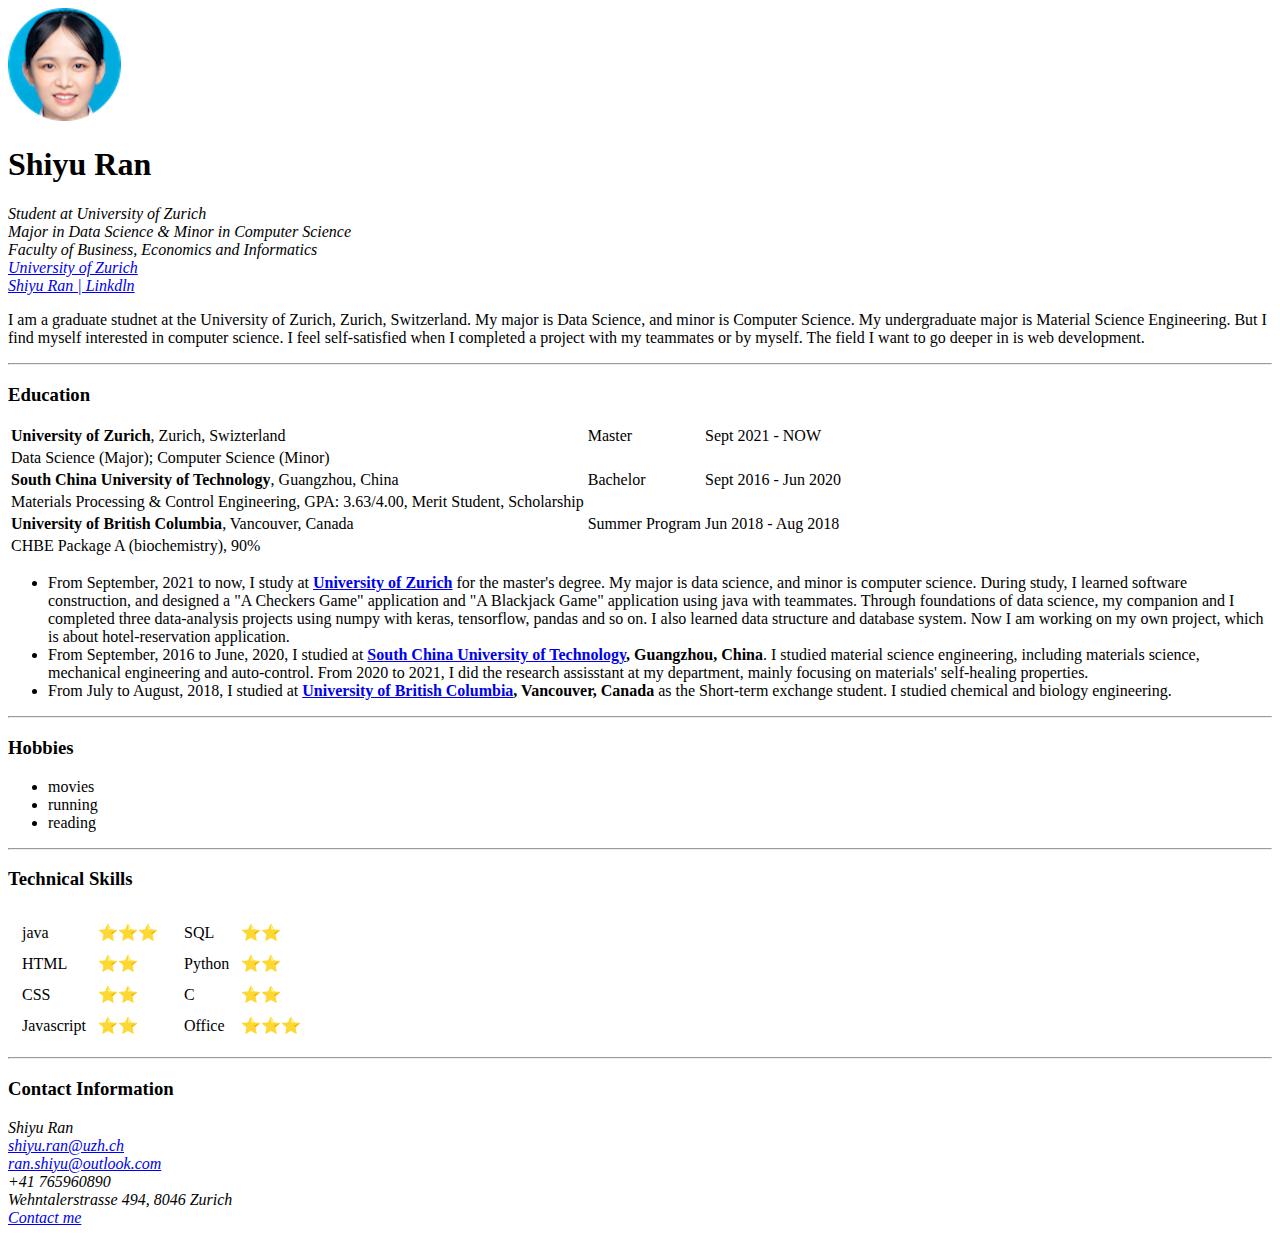
==== index.html @ 2a91918e "Add files via upload" ====
<!DOCTYPE html>
    <html lang="en">
        <head>
            <meta charset="UTF-8">
            <meta http-equiv="X-UA-Compatible" content="IE=edge">
            <meta name="viewport" content="width=device-width, initial-scale=1.0">
            <title>Shiyu's Personal Site</title>
        </head>
            <body>
                <img src="images/shiyu_photo.png" alt="Shiyu's personal picture">
                <h1>Shiyu Ran</h1> 
                <p>
                    <em>Student at University of Zurich</em><br>
                    <em>Major in Data Science & Minor in Computer Science </em><br>
                    <em>Faculty of Business, Economics and Informatics</em><br>
                    <em><a href="https://www.uzh.ch/de.html">University of Zurich</a></em><br>
                    <em><a href="https://www.linkedin.com/in/shiyu-ran990124/">Shiyu Ran | Linkdln</a></em>
                </p> 
                <p>
                    I am a graduate studnet at the University of Zurich, Zurich, Switzerland.
                    My major is Data Science, and minor is Computer Science. My undergraduate major is Material Science Engineering.
                    But I find myself interested in computer science. I feel self-satisfied when I completed a project with my 
                    teammates or by myself. The field I want to go deeper in is web development.
                </p> 
                <hr>
                <h3>Education</h3>
                <table>
                    <tbody>
                        <tr>
                            <td><Strong>University of Zurich</Strong>, Zurich, Swizterland</td>
                            <td>Master</td>
                            <td>Sept 2021 - NOW</td>
                        </tr>
                        <tr>
                            <td>Data Science (Major); Computer Science (Minor)</td>
                        </tr>
                    </tbody>
                    <tbody>
                        <tr>
                            <td><strong>South China University of Technology</strong>, Guangzhou, China</td>
                            <td>Bachelor</td>
                            <td>Sept 2016 - Jun 2020</td>
                        </tr>
                        <tr>
                            <td>Materials Processing & Control Engineering, GPA: 3.63/4.00, Merit Student, Scholarship</td>
                        </tr>
                    </tbody>
                    <tbody>
                        <tr>
                            <td><strong>University of British Columbia</strong>, Vancouver, Canada</td>
                            <td>Summer Program</td>
                            <td>Jun 2018 - Aug 2018</td>
                        </tr>
                        <tr>
                            <td> CHBE Package A (biochemistry), 90%</td>
                        </tr>
                    </tbody>
                </table>
                <ul>
                    <li>From September, 2021 to now, I study at <strong><a href="https://www.uzh.ch/de.html">University of Zurich</a></strong> for the master's degree. My major is
                    data science, and minor is computer science. During study, I learned software construction, and designed a "A Checkers Game" application and 
                    "A Blackjack Game" application using java with teammates. Through foundations of data science, my companion and I completed three data-analysis projects
                    using numpy with keras, tensorflow, pandas and so on. I also learned data structure and database system. Now I am working on my own project, 
                    which is about hotel-reservation application.</li> 
                
                    <li>From September, 2016 to June, 2020, I studied at <strong><a href="https://www.scut.edu.cn/">South China University of Technology</a>, Guangzhou, China</strong>. I studied material science
                    engineering, including materials science, mechanical engineering and auto-control. From 2020 to 2021, I did the research assisstant at my department,
                    mainly focusing on materials' self-healing properties.</li>
                
                    <li>From July to August, 2018, I studied at <strong><a href="https://www.ubc.ca/">University of British Columbia</a>, Vancouver, Canada</strong> as the Short-term exchange student.
                    I studied chemical and biology engineering.</li>
                </ul>
                <hr>
                <h3>Hobbies</h3>
                <ul>
                    <li>movies</li>
                    <li>running</li>
                    <li>reading</li>
                </ul>
                <hr>
                <h3>Technical Skills</h3>
                <table>
                    <tr>
                        <td>
                            <table cellspacing="10">
                                <tbody>
                                    <tr>
                                        <td>java</td>
                                        <td>&#11088&#11088&#11088</td>
                                    </tr>
                                    <tr>
                                        <td>HTML</td>
                                        <td>&#11088&#11088</td>
                                    </tr>
                                    <tr>
                                        <td>CSS</td>
                                        <td>&#11088&#11088</td>
                                    </tr>
                                    <tr>
                                        <td>Javascript</td>
                                        <td>&#11088&#11088</td>
                                    </tr>
                                </tbody>
                            </table>  
                        </td>
                        <td>
                            <table cellspacing="10">
                                <tbody>
                                    <tr>
                                        <td>SQL</td>
                                        <td>&#11088&#11088</td>
                                    </tr>
                                    <tr>
                                        <td>Python</td>
                                        <td>&#11088&#11088</td>
                                    </tr>
                                    <tr>
                                        <td>C</td>
                                        <td>&#11088&#11088</td>
                                    </tr>
                                    <tr>
                                        <td>Office</td>
                                        <td>&#11088&#11088&#11088</td>
                                    </tr>
                                </tbody>
                            </table>
                        </td>
                    </tr>
                </table>
                <hr>
                <h3>Contact Information</h3>
                <address>Shiyu Ran</address>
                <address><a href="shiyu.ran@uzh.ch">shiyu.ran@uzh.ch</a></address>
                <address><a href="ran.shiyu@outlook.com">ran.shiyu@outlook.com</a></address>
                <address>+41 765960890</address>
                <address>Wehntalerstrasse 494, 8046 Zurich</address>
                <address><a href="contact_me.html">Contact me</a></address>
            </body>
    </html>
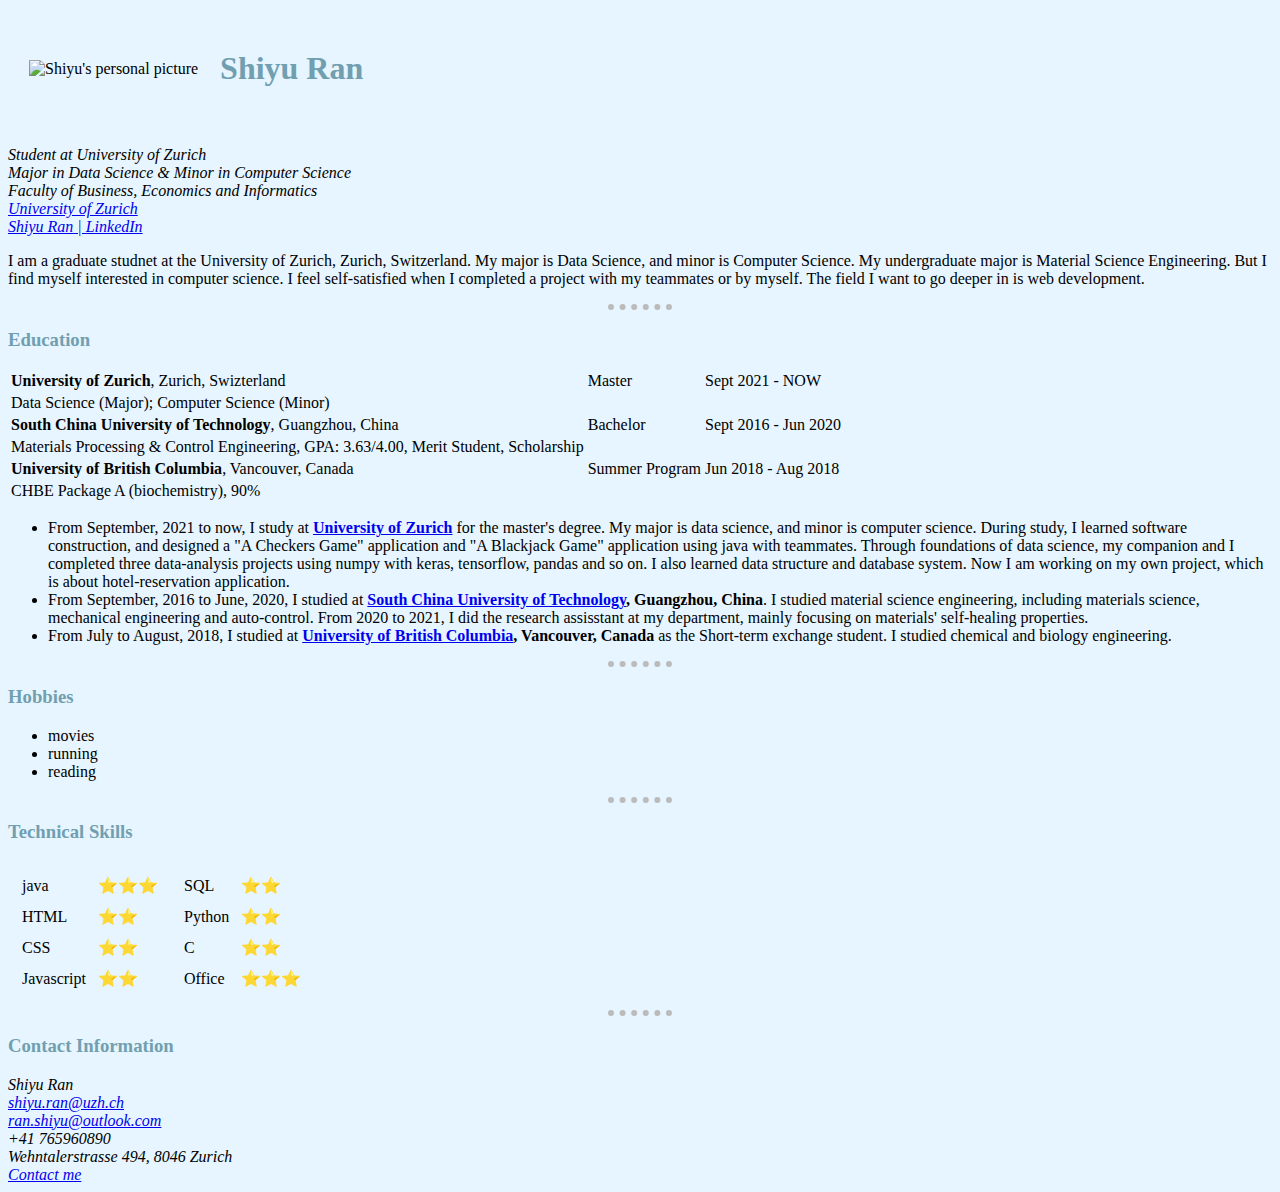
==== commit e236cbfe: "Add files via upload" ====
--- a/index.html
+++ b/index.html
@@ -1,139 +1,155 @@
 <!DOCTYPE html>
-    <html lang="en">
-        <head>
-            <meta charset="UTF-8">
-            <meta http-equiv="X-UA-Compatible" content="IE=edge">
-            <meta name="viewport" content="width=device-width, initial-scale=1.0">
-            <title>Shiyu's Personal Site</title>
-        </head>
-            <body>
-                <img src="images/shiyu_photo.png" alt="Shiyu's personal picture">
-                <h1>Shiyu Ran</h1> 
-                <p>
-                    <em>Student at University of Zurich</em><br>
-                    <em>Major in Data Science & Minor in Computer Science </em><br>
-                    <em>Faculty of Business, Economics and Informatics</em><br>
-                    <em><a href="https://www.uzh.ch/de.html">University of Zurich</a></em><br>
-                    <em><a href="https://www.linkedin.com/in/shiyu-ran990124/">Shiyu Ran | Linkdln</a></em>
-                </p> 
-                <p>
-                    I am a graduate studnet at the University of Zurich, Zurich, Switzerland.
-                    My major is Data Science, and minor is Computer Science. My undergraduate major is Material Science Engineering.
-                    But I find myself interested in computer science. I feel self-satisfied when I completed a project with my 
-                    teammates or by myself. The field I want to go deeper in is web development.
-                </p> 
-                <hr>
-                <h3>Education</h3>
-                <table>
+<html lang="en">
+
+<head>
+    <meta charset="UTF-8">
+    <meta http-equiv="X-UA-Compatible" content="IE=edge">
+    <meta name="viewport" content="width=device-width, initial-scale=1.0"> 
+    <title>Shiyu's Personal Site</title>
+    <link rel="stylesheet" href="css/styles.css">
+</head>
+
+
+<body>
+    <table cellspacing="20">
+        <tr>
+            <td><img class="my-photo" src="images/shiyu_photo.png" alt="Shiyu's personal picture"></td>
+            <td><h1>Shiyu Ran</h1></td>
+        </tr>
+    </table>
+    <p>
+        <em>Student at University of Zurich</em><br>
+        <em>Major in Data Science & Minor in Computer Science </em><br>
+        <em>Faculty of Business, Economics and Informatics</em><br>
+        <em><a href="https://www.uzh.ch/de.html">University of Zurich</a></em><br>
+        <em><a href="https://www.linkedin.com/in/shiyu-ran990124/">Shiyu Ran | LinkedIn</a></em>
+    </p>
+    <p>
+        I am a graduate studnet at the University of Zurich, Zurich, Switzerland.
+        My major is Data Science, and minor is Computer Science. My undergraduate major is Material Science Engineering.
+        But I find myself interested in computer science. I feel self-satisfied when I completed a project with my
+        teammates or by myself. The field I want to go deeper in is web development.
+    </p>
+    <hr>
+    <h3>Education</h3>
+    <table>
+        <tbody>
+            <tr>
+                <td><Strong>University of Zurich</Strong>, Zurich, Swizterland</td>
+                <td>Master</td>
+                <td>Sept 2021 - NOW</td>
+            </tr>
+            <tr>
+                <td>Data Science (Major); Computer Science (Minor)</td>
+            </tr>
+        </tbody>
+        <tbody>
+            <tr>
+                <td><strong>South China University of Technology</strong>, Guangzhou, China</td>
+                <td>Bachelor</td>
+                <td>Sept 2016 - Jun 2020</td>
+            </tr>
+            <tr>
+                <td>Materials Processing & Control Engineering, GPA: 3.63/4.00, Merit Student, Scholarship</td>
+            </tr>
+        </tbody>
+        <tbody>
+            <tr>
+                <td><strong>University of British Columbia</strong>, Vancouver, Canada</td>
+                <td>Summer Program</td>
+                <td>Jun 2018 - Aug 2018</td>
+            </tr>
+            <tr>
+                <td> CHBE Package A (biochemistry), 90%</td>
+            </tr>
+        </tbody>
+    </table>
+    <ul>
+        <li>From September, 2021 to now, I study at <strong><a href="https://www.uzh.ch/de.html">University of
+                    Zurich</a></strong> for the master's degree. My major is
+            data science, and minor is computer science. During study, I learned software construction, and designed a
+            "A Checkers Game" application and
+            "A Blackjack Game" application using java with teammates. Through foundations of data science, my companion
+            and I completed three data-analysis projects
+            using numpy with keras, tensorflow, pandas and so on. I also learned data structure and database system. Now
+            I am working on my own project,
+            which is about hotel-reservation application.</li>
+
+        <li>From September, 2016 to June, 2020, I studied at <strong><a href="https://www.scut.edu.cn/">South China
+                    University of Technology</a>, Guangzhou, China</strong>. I studied material science
+            engineering, including materials science, mechanical engineering and auto-control. From 2020 to 2021, I did
+            the research assisstant at my department,
+            mainly focusing on materials' self-healing properties.</li>
+
+        <li>From July to August, 2018, I studied at <strong><a href="https://www.ubc.ca/">University of British
+                    Columbia</a>, Vancouver, Canada</strong> as the Short-term exchange student.
+            I studied chemical and biology engineering.</li>
+    </ul>
+    <hr>
+    <h3>Hobbies</h3>
+    <ul>
+        <li>movies</li>
+        <li>running</li>
+        <li>reading</li>
+    </ul>
+    <hr>
+    <h3>Technical Skills</h3>
+    <table>
+        <tr>
+            <td>
+                <table cellspacing="10">
                     <tbody>
                         <tr>
-                            <td><Strong>University of Zurich</Strong>, Zurich, Swizterland</td>
-                            <td>Master</td>
-                            <td>Sept 2021 - NOW</td>
+                            <td>java</td>
+                            <td>&#11088&#11088&#11088</td>
                         </tr>
                         <tr>
-                            <td>Data Science (Major); Computer Science (Minor)</td>
-                        </tr>
-                    </tbody>
-                    <tbody>
-                        <tr>
-                            <td><strong>South China University of Technology</strong>, Guangzhou, China</td>
-                            <td>Bachelor</td>
-                            <td>Sept 2016 - Jun 2020</td>
+                            <td>HTML</td>
+                            <td>&#11088&#11088</td>
                         </tr>
                         <tr>
-                            <td>Materials Processing & Control Engineering, GPA: 3.63/4.00, Merit Student, Scholarship</td>
-                        </tr>
-                    </tbody>
-                    <tbody>
-                        <tr>
-                            <td><strong>University of British Columbia</strong>, Vancouver, Canada</td>
-                            <td>Summer Program</td>
-                            <td>Jun 2018 - Aug 2018</td>
+                            <td>CSS</td>
+                            <td>&#11088&#11088</td>
                         </tr>
                         <tr>
-                            <td> CHBE Package A (biochemistry), 90%</td>
+                            <td>Javascript</td>
+                            <td>&#11088&#11088</td>
                         </tr>
                     </tbody>
                 </table>
-                <ul>
-                    <li>From September, 2021 to now, I study at <strong><a href="https://www.uzh.ch/de.html">University of Zurich</a></strong> for the master's degree. My major is
-                    data science, and minor is computer science. During study, I learned software construction, and designed a "A Checkers Game" application and 
-                    "A Blackjack Game" application using java with teammates. Through foundations of data science, my companion and I completed three data-analysis projects
-                    using numpy with keras, tensorflow, pandas and so on. I also learned data structure and database system. Now I am working on my own project, 
-                    which is about hotel-reservation application.</li> 
-                
-                    <li>From September, 2016 to June, 2020, I studied at <strong><a href="https://www.scut.edu.cn/">South China University of Technology</a>, Guangzhou, China</strong>. I studied material science
-                    engineering, including materials science, mechanical engineering and auto-control. From 2020 to 2021, I did the research assisstant at my department,
-                    mainly focusing on materials' self-healing properties.</li>
-                
-                    <li>From July to August, 2018, I studied at <strong><a href="https://www.ubc.ca/">University of British Columbia</a>, Vancouver, Canada</strong> as the Short-term exchange student.
-                    I studied chemical and biology engineering.</li>
-                </ul>
-                <hr>
-                <h3>Hobbies</h3>
-                <ul>
-                    <li>movies</li>
-                    <li>running</li>
-                    <li>reading</li>
-                </ul>
-                <hr>
-                <h3>Technical Skills</h3>
-                <table>
-                    <tr>
-                        <td>
-                            <table cellspacing="10">
-                                <tbody>
-                                    <tr>
-                                        <td>java</td>
-                                        <td>&#11088&#11088&#11088</td>
-                                    </tr>
-                                    <tr>
-                                        <td>HTML</td>
-                                        <td>&#11088&#11088</td>
-                                    </tr>
-                                    <tr>
-                                        <td>CSS</td>
-                                        <td>&#11088&#11088</td>
-                                    </tr>
-                                    <tr>
-                                        <td>Javascript</td>
-                                        <td>&#11088&#11088</td>
-                                    </tr>
-                                </tbody>
-                            </table>  
-                        </td>
-                        <td>
-                            <table cellspacing="10">
-                                <tbody>
-                                    <tr>
-                                        <td>SQL</td>
-                                        <td>&#11088&#11088</td>
-                                    </tr>
-                                    <tr>
-                                        <td>Python</td>
-                                        <td>&#11088&#11088</td>
-                                    </tr>
-                                    <tr>
-                                        <td>C</td>
-                                        <td>&#11088&#11088</td>
-                                    </tr>
-                                    <tr>
-                                        <td>Office</td>
-                                        <td>&#11088&#11088&#11088</td>
-                                    </tr>
-                                </tbody>
-                            </table>
-                        </td>
-                    </tr>
+            </td>
+            <td>
+                <table cellspacing="10">
+                    <tbody>
+                        <tr>
+                            <td>SQL</td>
+                            <td>&#11088&#11088</td>
+                        </tr>
+                        <tr>
+                            <td>Python</td>
+                            <td>&#11088&#11088</td>
+                        </tr>
+                        <tr>
+                            <td>C</td>
+                            <td>&#11088&#11088</td>
+                        </tr>
+                        <tr>
+                            <td>Office</td>
+                            <td>&#11088&#11088&#11088</td>
+                        </tr>
+                    </tbody>
                 </table>
-                <hr>
-                <h3>Contact Information</h3>
-                <address>Shiyu Ran</address>
-                <address><a href="shiyu.ran@uzh.ch">shiyu.ran@uzh.ch</a></address>
-                <address><a href="ran.shiyu@outlook.com">ran.shiyu@outlook.com</a></address>
-                <address>+41 765960890</address>
-                <address>Wehntalerstrasse 494, 8046 Zurich</address>
-                <address><a href="contact_me.html">Contact me</a></address>
-            </body>
-    </html>+            </td>
+        </tr>
+    </table>
+    <hr>
+    <h3>Contact Information</h3>
+    <address>Shiyu Ran</address>
+    <address><a href="shiyu.ran@uzh.ch">shiyu.ran@uzh.ch</a></address>
+    <address><a href="ran.shiyu@outlook.com">ran.shiyu@outlook.com</a></address>
+    <address>+41 765960890</address>
+    <address>Wehntalerstrasse 494, 8046 Zurich</address>
+    <address><a href="contact_me.html">Contact me</a></address>
+</body>
+
+</html>--- a/css/styles.css
+++ b/css/styles.css
@@ -0,0 +1,23 @@
+body {
+    background-color: #E6F5FF;
+}
+
+hr {
+    border: hidden; 
+    border-top: 6px dotted #BBBBBB;
+    width: 5%;
+}
+
+h1 {
+    color: #719FB0;
+    font-family: "Papyrus";
+}
+
+h3 {
+    color: #719FB0;
+}
+
+.my-photo {
+    width: 150px;
+    height: 150px;
+}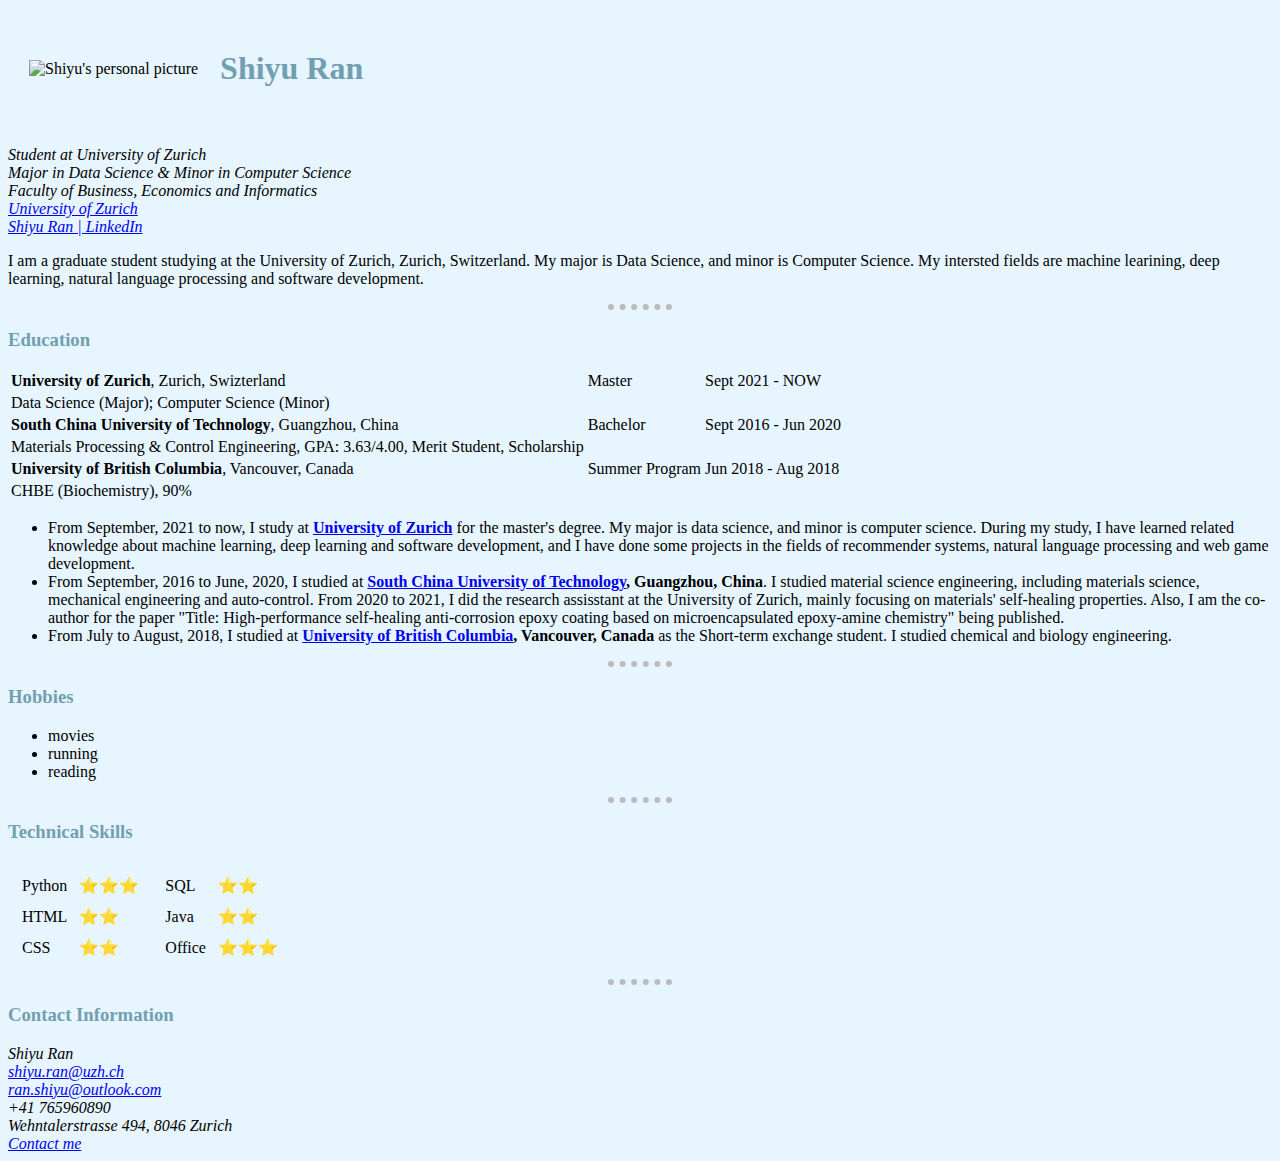
==== commit 76ae7684: "Update index.html" ====
--- a/index.html
+++ b/index.html
@@ -25,10 +25,9 @@
         <em><a href="https://www.linkedin.com/in/shiyu-ran990124/">Shiyu Ran | LinkedIn</a></em>
     </p>
     <p>
-        I am a graduate studnet at the University of Zurich, Zurich, Switzerland.
-        My major is Data Science, and minor is Computer Science. My undergraduate major is Material Science Engineering.
-        But I find myself interested in computer science. I feel self-satisfied when I completed a project with my
-        teammates or by myself. The field I want to go deeper in is web development.
+        I am a graduate student studying at the University of Zurich, Zurich, Switzerland.
+        My major is Data Science, and minor is Computer Science. My intersted fields are machine learining,
+        deep learning, natural language processing and software development.
     </p>
     <hr>
     <h3>Education</h3>
@@ -60,26 +59,26 @@
                 <td>Jun 2018 - Aug 2018</td>
             </tr>
             <tr>
-                <td> CHBE Package A (biochemistry), 90%</td>
+                <td> CHBE (Biochemistry), 90%</td>
             </tr>
         </tbody>
     </table>
     <ul>
         <li>From September, 2021 to now, I study at <strong><a href="https://www.uzh.ch/de.html">University of
                     Zurich</a></strong> for the master's degree. My major is
-            data science, and minor is computer science. During study, I learned software construction, and designed a
-            "A Checkers Game" application and
-            "A Blackjack Game" application using java with teammates. Through foundations of data science, my companion
-            and I completed three data-analysis projects
-            using numpy with keras, tensorflow, pandas and so on. I also learned data structure and database system. Now
-            I am working on my own project,
-            which is about hotel-reservation application.</li>
+            data science, and minor is computer science. During my study, I have learned related knowledge 
+            about machine learning, deep learning and software development, and I have done some projects in
+            the fields of recommender systems, natural language processing and web game development.
+        </li>
 
         <li>From September, 2016 to June, 2020, I studied at <strong><a href="https://www.scut.edu.cn/">South China
                     University of Technology</a>, Guangzhou, China</strong>. I studied material science
             engineering, including materials science, mechanical engineering and auto-control. From 2020 to 2021, I did
-            the research assisstant at my department,
-            mainly focusing on materials' self-healing properties.</li>
+            the research assisstant at the University of Zurich,
+            mainly focusing on materials' self-healing properties. Also, I am the co-author for the paper
+            "Title: High-performance self-healing anti-corrosion epoxy coating based on microencapsulated epoxy-amine chemistry" 
+            being published.
+        </li>
 
         <li>From July to August, 2018, I studied at <strong><a href="https://www.ubc.ca/">University of British
                     Columbia</a>, Vancouver, Canada</strong> as the Short-term exchange student.
@@ -100,7 +99,7 @@
                 <table cellspacing="10">
                     <tbody>
                         <tr>
-                            <td>java</td>
+                            <td>Python</td>
                             <td>&#11088&#11088&#11088</td>
                         </tr>
                         <tr>
@@ -111,10 +110,10 @@
                             <td>CSS</td>
                             <td>&#11088&#11088</td>
                         </tr>
-                        <tr>
+                        <!-- <tr>
                             <td>Javascript</td>
                             <td>&#11088&#11088</td>
-                        </tr>
+                        </tr> -->
                     </tbody>
                 </table>
             </td>
@@ -126,13 +125,13 @@
                             <td>&#11088&#11088</td>
                         </tr>
                         <tr>
-                            <td>Python</td>
+                            <td>Java</td>
                             <td>&#11088&#11088</td>
                         </tr>
-                        <tr>
+                        <!-- <tr>
                             <td>C</td>
                             <td>&#11088&#11088</td>
-                        </tr>
+                        </tr> -->
                         <tr>
                             <td>Office</td>
                             <td>&#11088&#11088&#11088</td>
@@ -152,4 +151,4 @@
     <address><a href="contact_me.html">Contact me</a></address>
 </body>
 
-</html>+</html>
